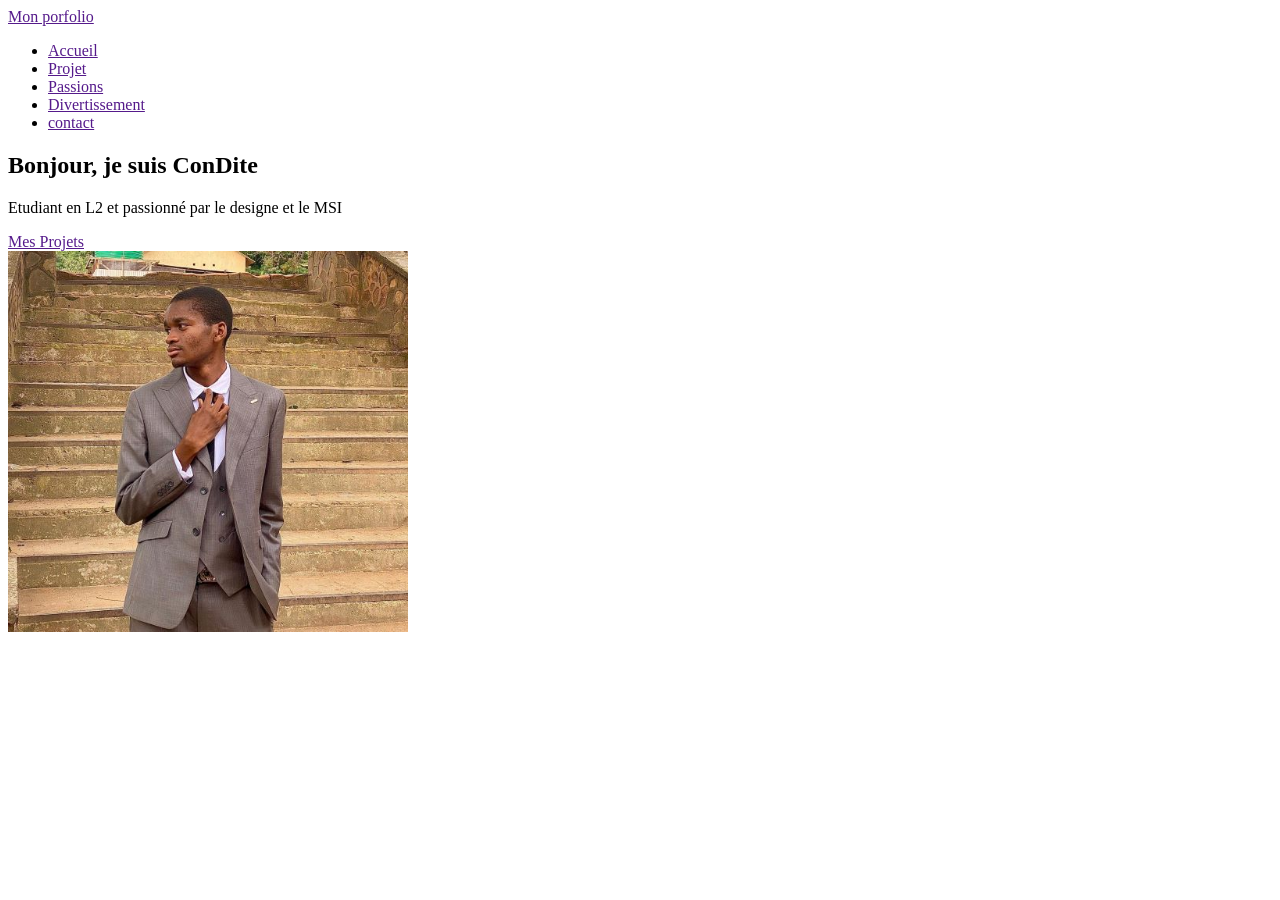
==== index.html @ 7ff7fdf4 "création du fichier et de la section hero" ====
<!DOCTYPE html>
<html lang="en">
<head>
    <meta charset="UTF-8">
    <meta name="viewport" content="width=device-width, initial-scale=1.0">
    <title>Document</title>
</head>
<body>
    <header>
        <div>
            <a href="">Mon porfolio</a>
        </div>
        <nav>
            <ul>
                <li><a href="">Accueil</a></li>
                <li><a href="">Projet</a></li>
                <li><a href="">Passions</a></li>
                <li><a href="">Divertissement</a></li>
                <li><a href="">contact</a></li>
            </ul>
        </nav>
    </header>
    <main>
        <section>
            <div>
                <h1>Bonjour, je suis ConDite</h1>
                <p>Etudiant en L2 et passionné par le designe et le MSI</p>
                <a href="">Mes Projets</a>  
            </div>
            <div>
                <img src="Image/condite_profil.jpg" alt="ConDite" width="400">
            </div>
       </section>
    </main>
    <footer></footer>
</body>
</html>
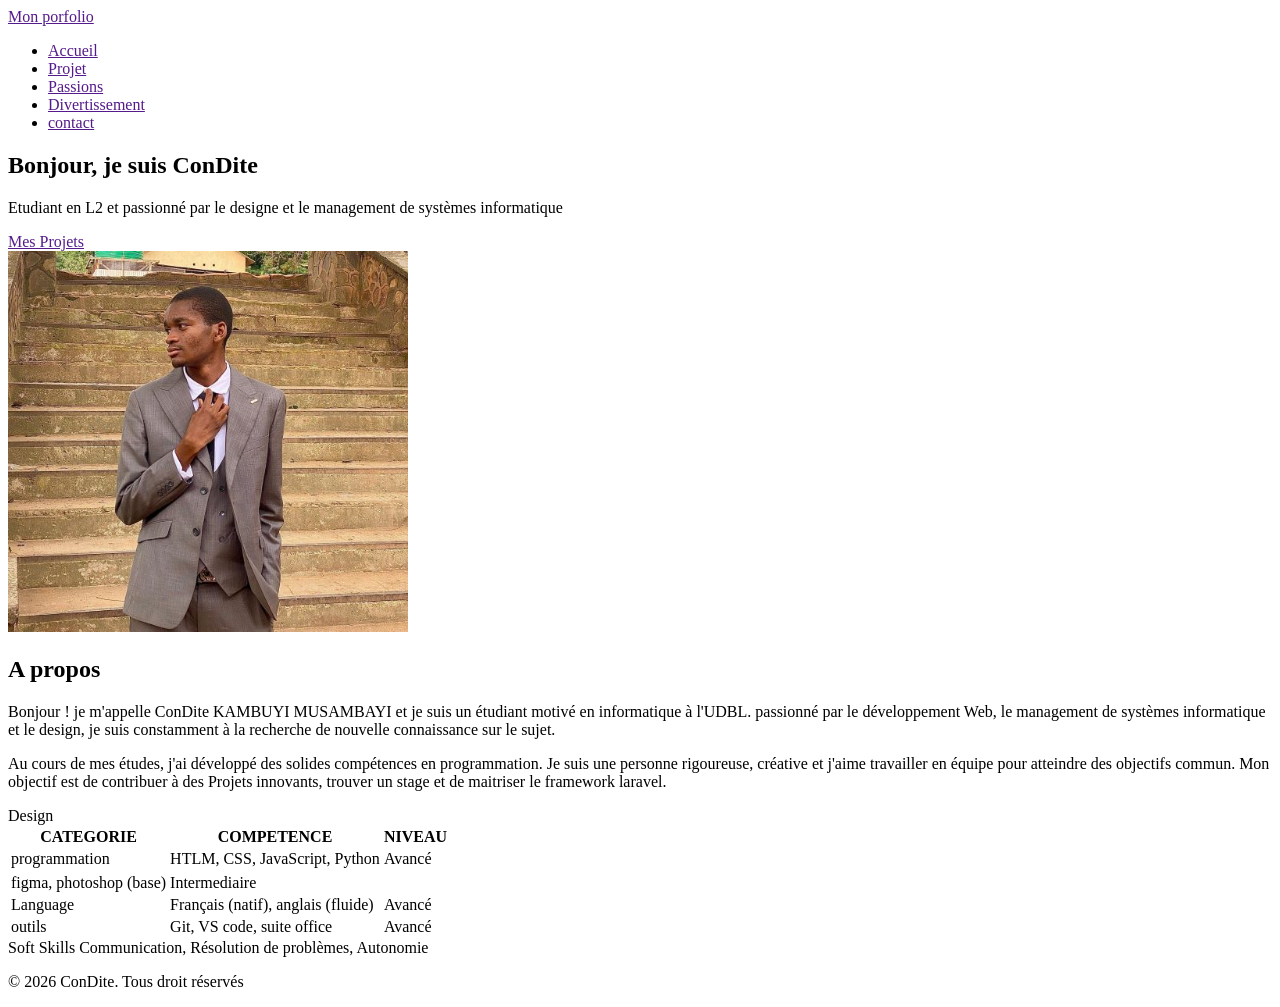
==== commit bfac8331: "création du header et de la section hero" ====
--- a/index.html
+++ b/index.html
@@ -24,14 +24,72 @@
         <section>
             <div>
                 <h1>Bonjour, je suis ConDite</h1>
-                <p>Etudiant en L2 et passionné par le designe et le MSI</p>
+                <p>Etudiant en L2 et passionné par le designe et le management de systèmes informatique</p>
                 <a href="">Mes Projets</a>  
             </div>
             <div>
                 <img src="Image/condite_profil.jpg" alt="ConDite" width="400">
             </div>
        </section>
+       <section>
+            <div>
+                <h2> A propos</h2>
+                <p>
+                    Bonjour ! je m'appelle ConDite KAMBUYI MUSAMBAYI et je suis un étudiant motivé en informatique à l'UDBL.
+                    passionné par le développement Web, le management de systèmes informatique et le design, je suis constamment
+                    à la recherche de nouvelle connaissance sur le sujet.
+                </p>
+                <P>
+                    Au cours de mes études, j'ai développé des solides compétences en programmation.
+                    Je suis une personne rigoureuse, créative et j'aime travailler en équipe pour atteindre des objectifs commun.
+                    Mon objectif est de contribuer à des Projets innovants, trouver un stage et de maitriser le framework laravel.
+                </P>
+            </div>
+       </section>
     </main>
-    <footer></footer>
+    <main>
+        <section>
+            <div>
+                <table>
+                    <tr>
+                        <th>CATEGORIE</th>
+                        <th>COMPETENCE</th>
+                        <th>NIVEAU</th>
+                    </tr>
+                    <td>programmation
+                        <td>HTLM, CSS, JavaScript, Python</td>
+                        <td>Avancé</td>
+                    </td>
+                    <tr>Design</tr>
+                        <td>figma, photoshop (base)</td>
+                        <td>Intermediaire</td>
+                    </td>
+                    <tr>
+                        <td>Language</td>
+                        <td>Français (natif), anglais (fluide)</td>
+                        <td>Avancé</td>
+                    </tr>
+                    <tr>
+                        <td>outils</td>
+                        <td>Git, VS code, suite office</td>
+                        <td>Avancé</td>
+                    </tr>
+                </table>
+            </div>
+        </section>
+    </main>
+    <main>
+        <section>
+            <div>
+                <tr>Soft Skills</tr>
+                <tr>Communication, Résolution de problèmes, Autonomie</tr>
+            </div>
+        </section>
+    </main>
+    <footer>
+        <div>
+            <p>© 2026 ConDite. Tous droit réservés</p>
+        </div>
+    </footer>
 </body>
 </html>
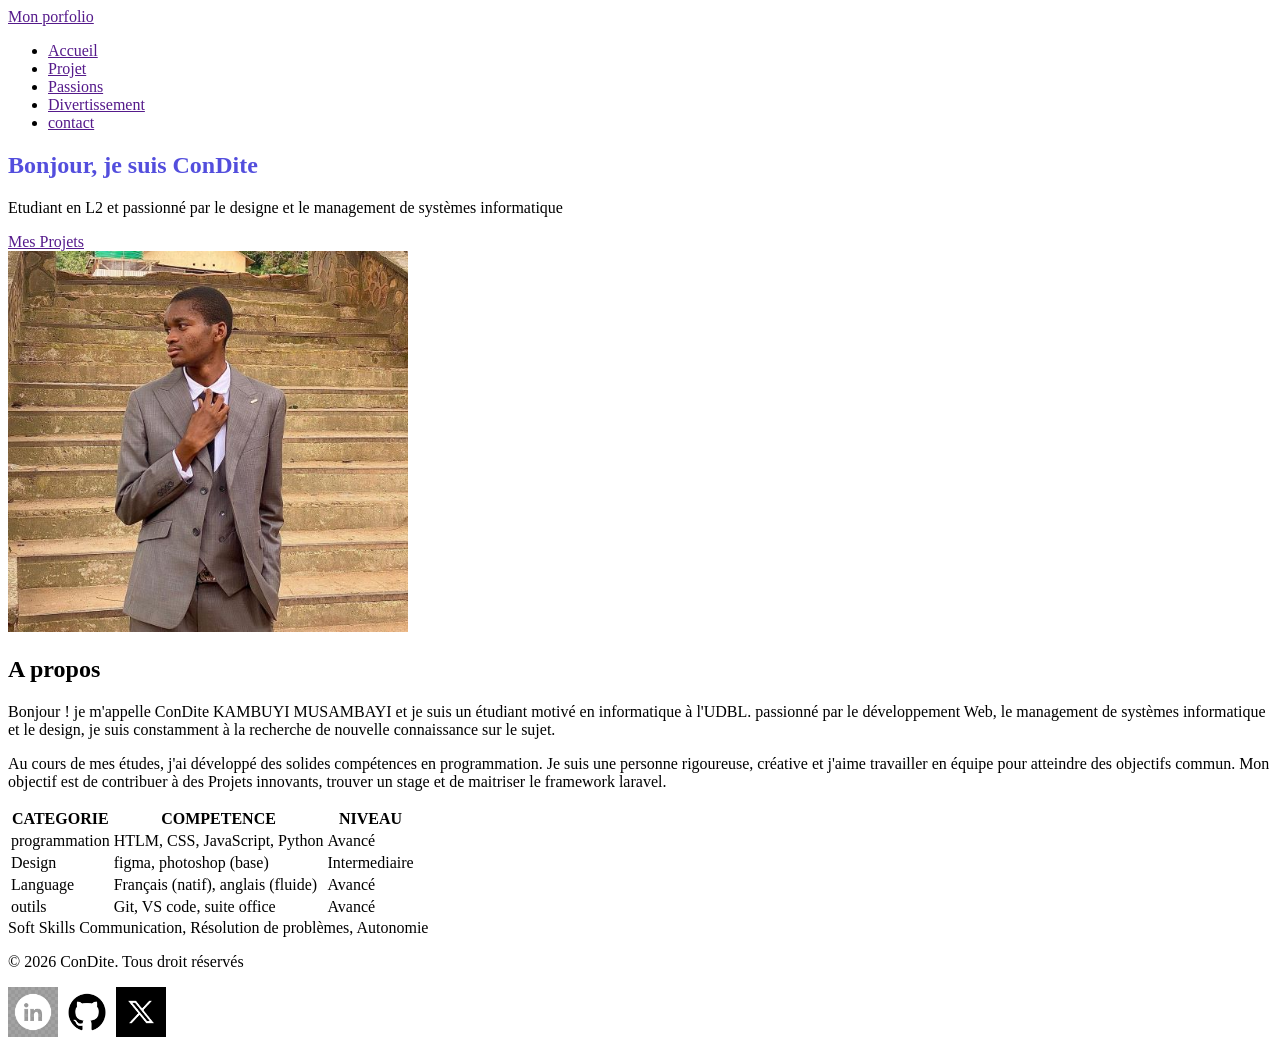
==== commit b446e293: "finir la maquette et initialiser le fichier de style CSS" ====
--- a/index.html
+++ b/index.html
@@ -3,12 +3,13 @@
 <head>
     <meta charset="UTF-8">
     <meta name="viewport" content="width=device-width, initial-scale=1.0">
-    <title>Document</title>
+    <title>Mon porfolio</title>
+    <link rel="stylesheet" href="CSS/style.css">
 </head>
 <body>
     <header>
         <div>
-            <a href="">Mon porfolio</a>
+            <a href="">Mon porfolio</a>    
         </div>
         <nav>
             <ul>
@@ -32,7 +33,6 @@
             </div>
        </section>
        <section>
-            <div>
                 <h2> A propos</h2>
                 <p>
                     Bonjour ! je m'appelle ConDite KAMBUYI MUSAMBAYI et je suis un étudiant motivé en informatique à l'UDBL.
@@ -44,12 +44,8 @@
                     Je suis une personne rigoureuse, créative et j'aime travailler en équipe pour atteindre des objectifs commun.
                     Mon objectif est de contribuer à des Projets innovants, trouver un stage et de maitriser le framework laravel.
                 </P>
-            </div>
        </section>
-    </main>
-    <main>
         <section>
-            <div>
                 <table>
                     <tr>
                         <th>CATEGORIE</th>
@@ -60,10 +56,11 @@
                         <td>HTLM, CSS, JavaScript, Python</td>
                         <td>Avancé</td>
                     </td>
-                    <tr>Design</tr>
+                    <tr>
+                        <td>Design</td>
                         <td>figma, photoshop (base)</td>
                         <td>Intermediaire</td>
-                    </td>
+                    </tr>
                     <tr>
                         <td>Language</td>
                         <td>Français (natif), anglais (fluide)</td>
@@ -75,21 +72,19 @@
                         <td>Avancé</td>
                     </tr>
                 </table>
-            </div>
         </section>
-    </main>
-    <main>
         <section>
-            <div>
                 <tr>Soft Skills</tr>
                 <tr>Communication, Résolution de problèmes, Autonomie</tr>
-            </div>
         </section>
     </main>
     <footer>
-        <div>
             <p>© 2026 ConDite. Tous droit réservés</p>
-        </div>
+            <nav>
+                <a href=""><img src="Image/fb505b5450d59196c788d7a6405068bf.jpg" alt="" height="50" width="50"></a>
+                <a href=""><img src="Image/66713a96b9b21dffd3a85a5d748a3171.jpg" alt="" height="50" width="50"></a>
+                <a href=""><img src="Image/b268838fe5a0c0ca504c2fc103843ae3.jpg" alt="" height="50" width="50"></a>
+            </nav>
     </footer>
 </body>
 </html>
--- a/CSS/style.css
+++ b/CSS/style.css
@@ -0,0 +1,12 @@
+:root{
+    --violet-doux: #6c63ff;
+    --violet-fonce: #534edd;
+    --orange-vif: #ffa726;
+    --gris-tres-fonce: #333;
+    --gris-fonce: #666;
+    --gris-tres-clair: #f8f8f8;
+    --gris-clair: #eee;
+}
+h1{
+    color: var(--violet-fonce);
+}
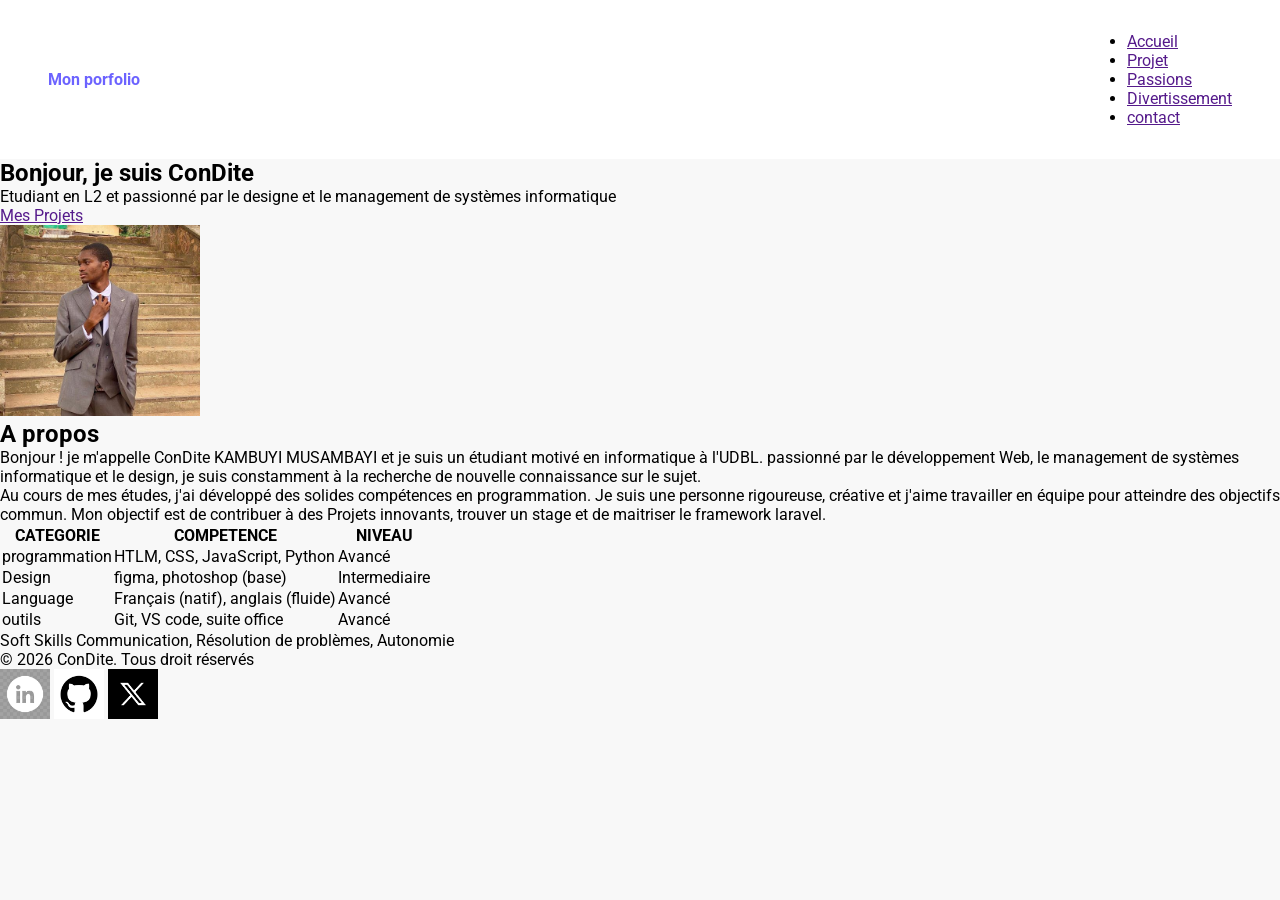
==== commit 27b6740a: "stylisation du header" ====
--- a/index.html
+++ b/index.html
@@ -5,6 +5,9 @@
     <meta name="viewport" content="width=device-width, initial-scale=1.0">
     <title>Mon porfolio</title>
     <link rel="stylesheet" href="CSS/style.css">
+    <link rel="preconnect" href="https://fonts.googleapis.com">
+    <link rel="preconnect" href="https://fonts.gstatic.com" crossorigin>
+    <link href="https://fonts.googleapis.com/css2?family=Roboto:ital,wght@0,100..900;1,100..900&display=swap" rel="stylesheet">
 </head>
 <body>
     <header>
@@ -29,7 +32,7 @@
                 <a href="">Mes Projets</a>  
             </div>
             <div>
-                <img src="Image/condite_profil.jpg" alt="ConDite" width="400">
+                <img src="Image/condite_profil.jpg" alt="ConDite" width="200">
             </div>
        </section>
        <section>
--- a/CSS/style.css
+++ b/CSS/style.css
@@ -7,6 +7,30 @@
     --gris-tres-clair: #f8f8f8;
     --gris-clair: #eee;
 }
-h1{
-    color: var(--violet-fonce);
+*{
+    margin: 0;
+    padding: 0;
+    box-sizing: border-box;
+}
+
+body{
+    background-color: var(--gris-tres-clair);
+    font-family: roboto, sans-serif;
+}
+header{
+    background-color: white;
+    box-shadow: 2px 6px 10px rgba(0,0,0,0,05);
+    position: sticky;
+    top: 0;
+    z-index: 100;
+    display: flex;
+    justify-content: space-between;
+    align-items: center;
+    padding: 2rem 3rem;
+}
+
+header div a {
+    text-decoration: none;
+    font-weight: bold;
+    color: var(--violet-doux);
 }
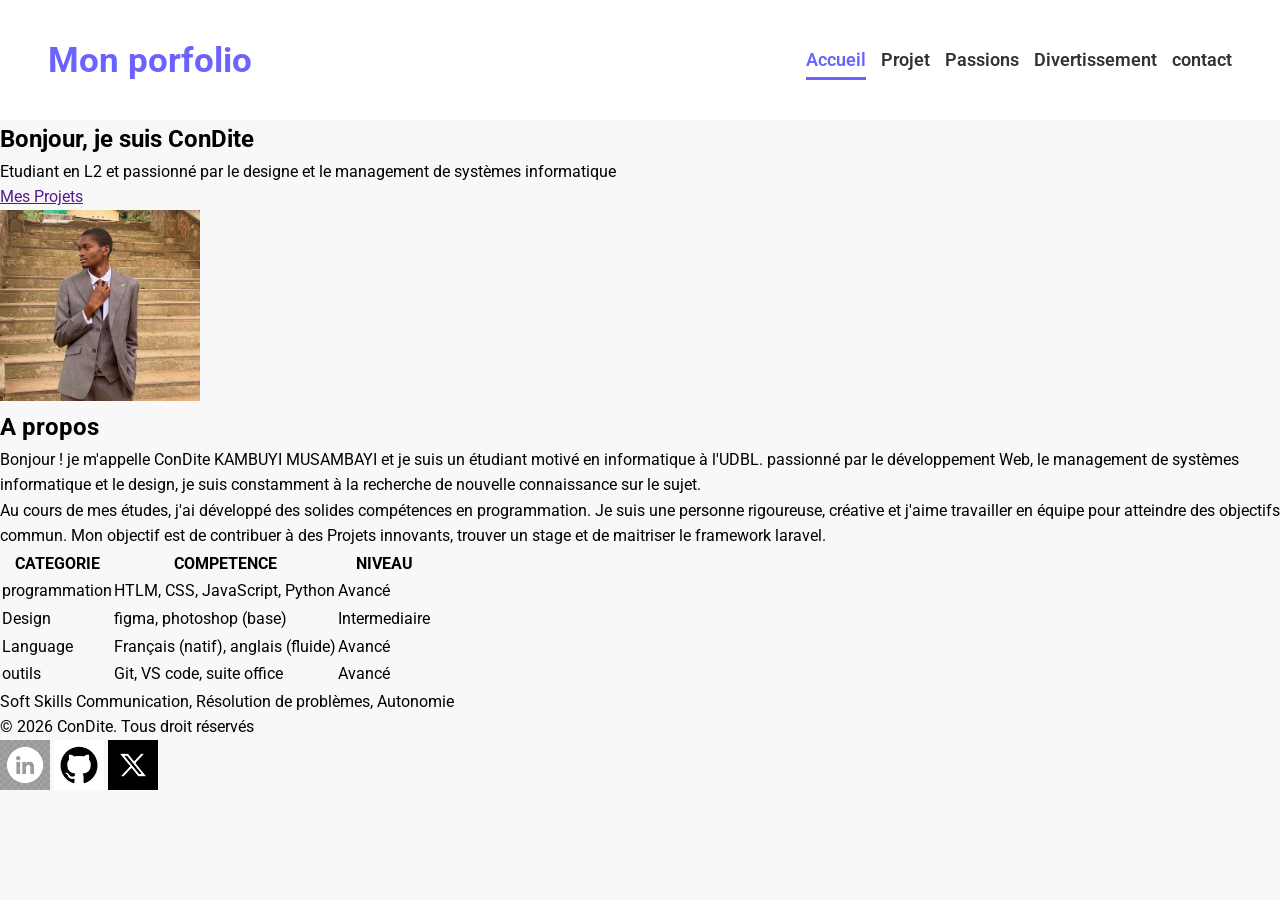
==== commit 347e2d7b: "stylisation du menu et création des autres pages" ====
--- a/index.html
+++ b/index.html
@@ -16,11 +16,11 @@
         </div>
         <nav>
             <ul>
-                <li><a href="">Accueil</a></li>
-                <li><a href="">Projet</a></li>
-                <li><a href="">Passions</a></li>
-                <li><a href="">Divertissement</a></li>
-                <li><a href="">contact</a></li>
+                <li><a href="index.html" class="active">Accueil</a></li>
+                <li><a href="projet.html">Projet</a></li>
+                <li><a href="passions.html">Passions</a></li>
+                <li><a href="divertissement.html">Divertissement</a></li>
+                <li><a href="contact.html">contact</a></li>
             </ul>
         </nav>
     </header>
--- a/CSS/style.css
+++ b/CSS/style.css
@@ -7,6 +7,7 @@
     --gris-tres-clair: #f8f8f8;
     --gris-clair: #eee;
 }
+
 *{
     margin: 0;
     padding: 0;
@@ -16,7 +17,9 @@
 body{
     background-color: var(--gris-tres-clair);
     font-family: roboto, sans-serif;
+    line-height: 1.6;
 }
+
 header{
     background-color: white;
     box-shadow: 2px 6px 10px rgba(0,0,0,0,05);
@@ -31,6 +34,52 @@
 
 header div a {
     text-decoration: none;
+    font-size: 2.2rem;
     font-weight: bold;
     color: var(--violet-doux);
+}
+
+ul li {
+    list-style: none;
+    margin-left: 15px;
+}
+
+ul {
+    display: flex;
+}
+
+ul li a {
+    text-decoration: none;
+    color: var(--gris-tres-fonce);
+    font-weight: 600;
+    font-size: 1.1rem;
+    position: relative;
+    padding: 10px 0;
+}
+
+ul li a:hover {
+    color: var(--violet-doux);
+} 
+
+ul li a::after{
+    content: '';
+    position: absolute;
+    left: 0;
+    bottom: 0;
+    height: 3PX;
+    width: 0;
+    background-color: var(--violet-doux);
+    transition: width 0.3s ease;
+}
+
+ul li a:hover::after {
+    width: 100%;
+}
+
+a.active {
+    color: var(--violet-doux);
+}
+
+a.active::after{
+    width: 100%;
 }
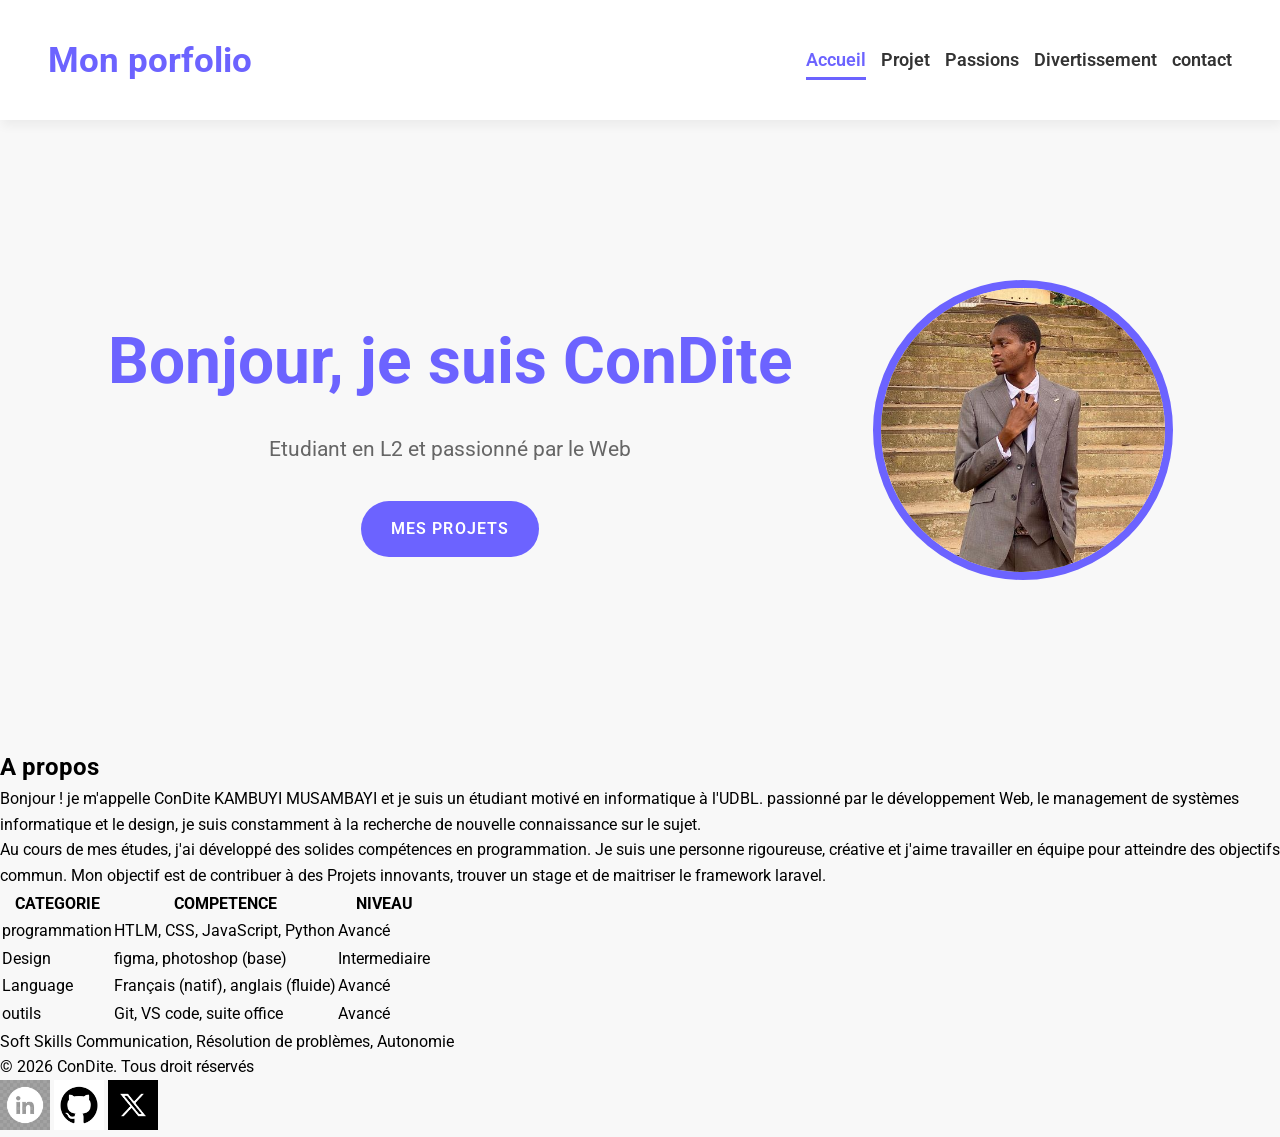
==== commit 030e7950: "stylisation de la section hero" ====
--- a/index.html
+++ b/index.html
@@ -25,14 +25,14 @@
         </nav>
     </header>
     <main>
-        <section>
+        <section class="hero">
             <div>
                 <h1>Bonjour, je suis ConDite</h1>
-                <p>Etudiant en L2 et passionné par le designe et le management de systèmes informatique</p>
-                <a href="">Mes Projets</a>  
+                <p>Etudiant en L2 et passionné par le Web</p>
+                <a href="projet.html">Mes Projets</a>  
             </div>
             <div>
-                <img src="Image/condite_profil.jpg" alt="ConDite" width="200">
+                <img src="Image/condite_profil.jpg" alt="ConDite">
             </div>
        </section>
        <section>
--- a/CSS/style.css
+++ b/CSS/style.css
@@ -22,7 +22,7 @@
 
 header{
     background-color: white;
-    box-shadow: 2px 6px 10px rgba(0,0,0,0,05);
+    box-shadow: 2px 6px 10px rgba(0,0,0,0.05);
     position: sticky;
     top: 0;
     z-index: 100;
@@ -82,4 +82,52 @@
 
 a.active::after{
     width: 100%;
+}
+
+.hero {
+    display: flex;
+    justify-content: center;
+    align-items: center;
+    gap: 5rem;
+    text-align: center;
+    margin: 10rem 2rem;
+}
+
+.hero img {
+    width: 300px;
+    height: 300px;
+    object-fit: cover;
+    border-radius: 50%;
+    border: 8px solid var(--violet-doux);
+}
+.hero h1{
+    color: var(--violet-doux);
+    font-size: 4rem;
+    font-weight: 700;
+    margin-bottom: 1.2rem;
+}
+
+.hero p {
+color: var(--gris-fonce);
+font-size: 1.3rem;
+margin-bottom: 1.2rem;
+}
+
+.hero a {
+    text-decoration: none;
+    display: inline-block;
+    background-color: var(--violet-doux);
+    color: white;
+    padding: 15px 30px;
+    border-radius: 50px;
+    text-transform: uppercase;
+    letter-spacing: 1.1px;
+    font-weight: 600;
+    margin-top: 1rem;
+    transition: background-color 0.3s ease;
+}
+
+.hero a:hover {
+    background-color: var(--violet-fonce);
+    transform: translate(-3px);
 }
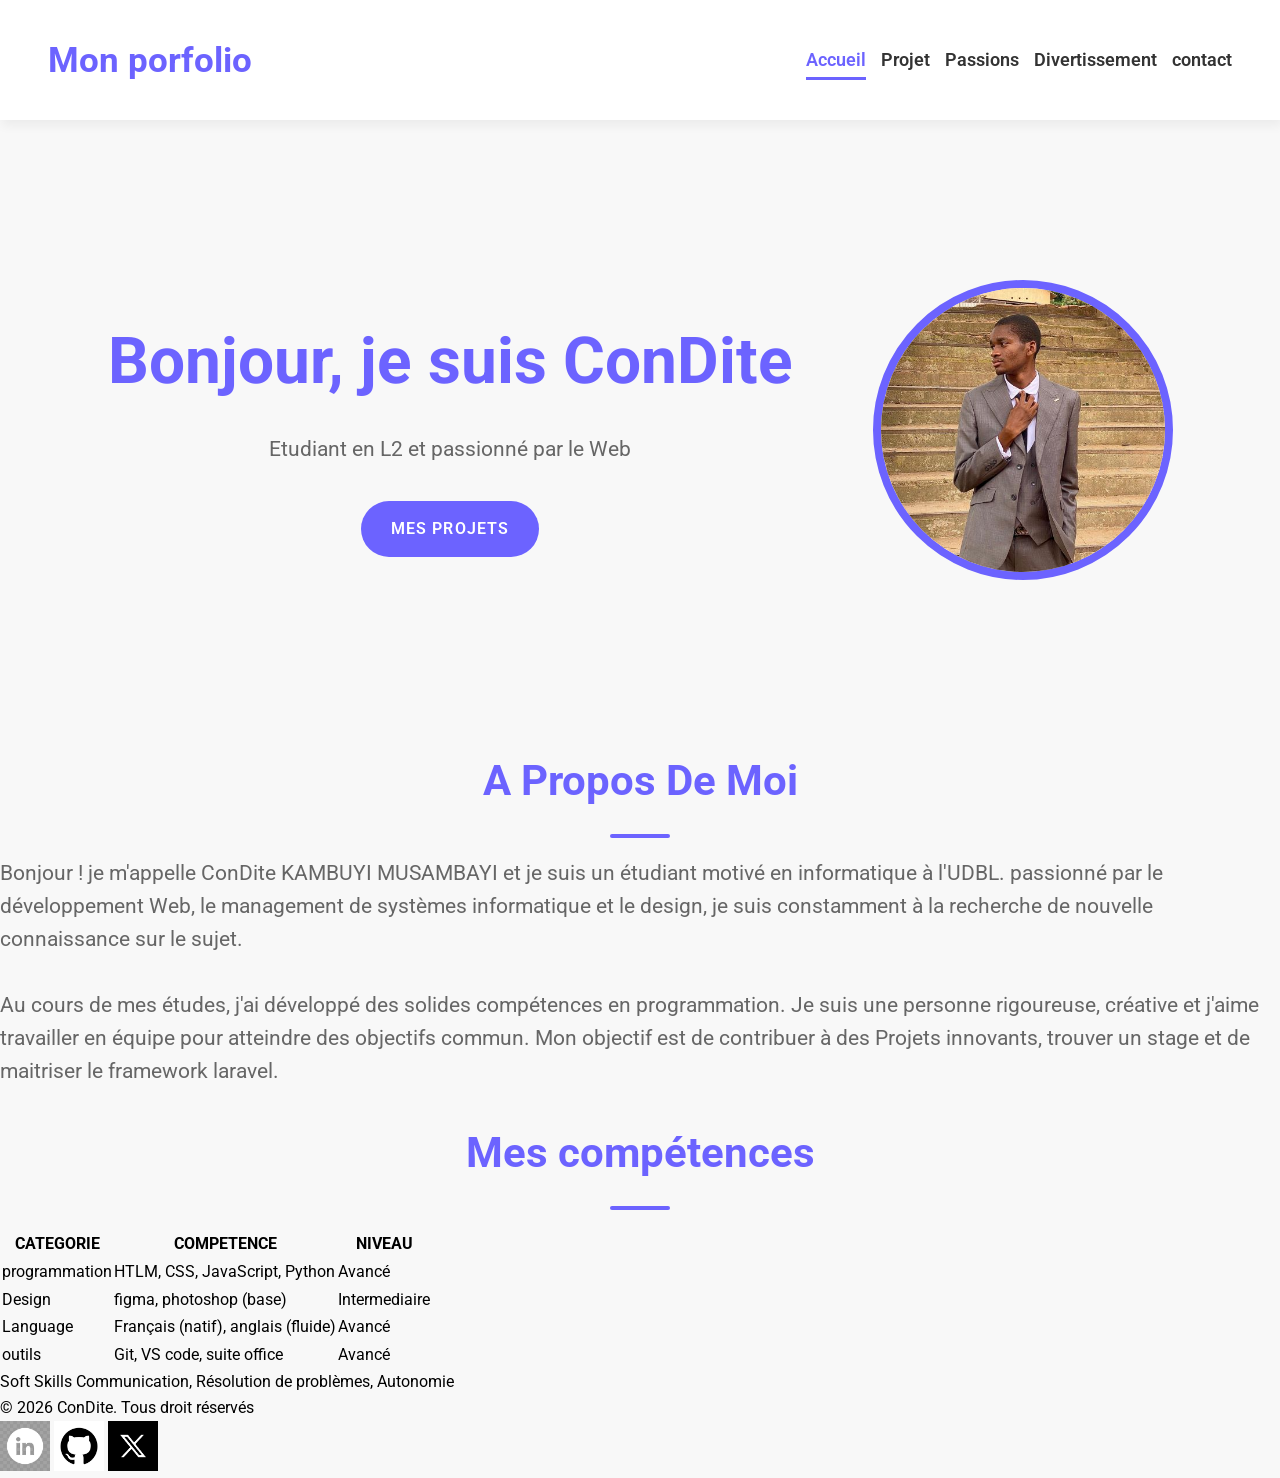
==== commit 15adc20c: "stilisation de la section apropos" ====
--- a/index.html
+++ b/index.html
@@ -36,7 +36,7 @@
             </div>
        </section>
        <section>
-                <h2> A propos</h2>
+                <h2> A Propos De Moi</h2>
                 <p>
                     Bonjour ! je m'appelle ConDite KAMBUYI MUSAMBAYI et je suis un étudiant motivé en informatique à l'UDBL.
                     passionné par le développement Web, le management de systèmes informatique et le design, je suis constamment
@@ -49,32 +49,33 @@
                 </P>
        </section>
         <section>
-                <table>
-                    <tr>
-                        <th>CATEGORIE</th>
-                        <th>COMPETENCE</th>
-                        <th>NIVEAU</th>
-                    </tr>
-                    <td>programmation
-                        <td>HTLM, CSS, JavaScript, Python</td>
-                        <td>Avancé</td>
-                    </td>
-                    <tr>
-                        <td>Design</td>
-                        <td>figma, photoshop (base)</td>
-                        <td>Intermediaire</td>
-                    </tr>
-                    <tr>
-                        <td>Language</td>
-                        <td>Français (natif), anglais (fluide)</td>
-                        <td>Avancé</td>
-                    </tr>
-                    <tr>
-                        <td>outils</td>
-                        <td>Git, VS code, suite office</td>
-                        <td>Avancé</td>
-                    </tr>
-                </table>
+            <h2>Mes compétences</h2>
+            <table>
+                <tr>
+                    <th>CATEGORIE</th>
+                    <th>COMPETENCE</th>
+                    <th>NIVEAU</th>
+                </tr>
+                <td>programmation
+                    <td>HTLM, CSS, JavaScript, Python</td>
+                    <td>Avancé</td>
+                </td>
+                <tr>
+                    <td>Design</td>
+                    <td>figma, photoshop (base)</td>
+                    <td>Intermediaire</td>
+                </tr>
+                <tr>
+                    <td>Language</td>
+                    <td>Français (natif), anglais (fluide)</td>
+                    <td>Avancé</td>
+                </tr>
+                <tr>
+                    <td>outils</td>
+                    <td>Git, VS code, suite office</td>
+                    <td>Avancé</td>
+                </tr>
+            </table>
         </section>
         <section>
                 <tr>Soft Skills</tr>
--- a/CSS/style.css
+++ b/CSS/style.css
@@ -130,4 +130,33 @@
 .hero a:hover {
     background-color: var(--violet-fonce);
     transform: translate(-3px);
+}
+.apropos {
+    width: 800px;
+    margin: 6rem auto;
+    text-align: center; 
+}
+
+section h2{
+    color: var(--violet-doux);
+    font-size: 2.6rem;
+    font-weight: 700;
+    margin-bottom: 1.2rem;
+    text-align: center;
+}
+
+section h2::after {
+    content: '';
+    display: block;
+    width: 60px;
+    height: 4px;
+    background-color: var(--violet-doux);
+    margin: 1.2rem auto;
+    border-radius: 2px;
+}
+
+section p{
+    margin-bottom: 2rem;
+    color: var(--gris-fonce);
+    font-size: 1.3rem;
 }
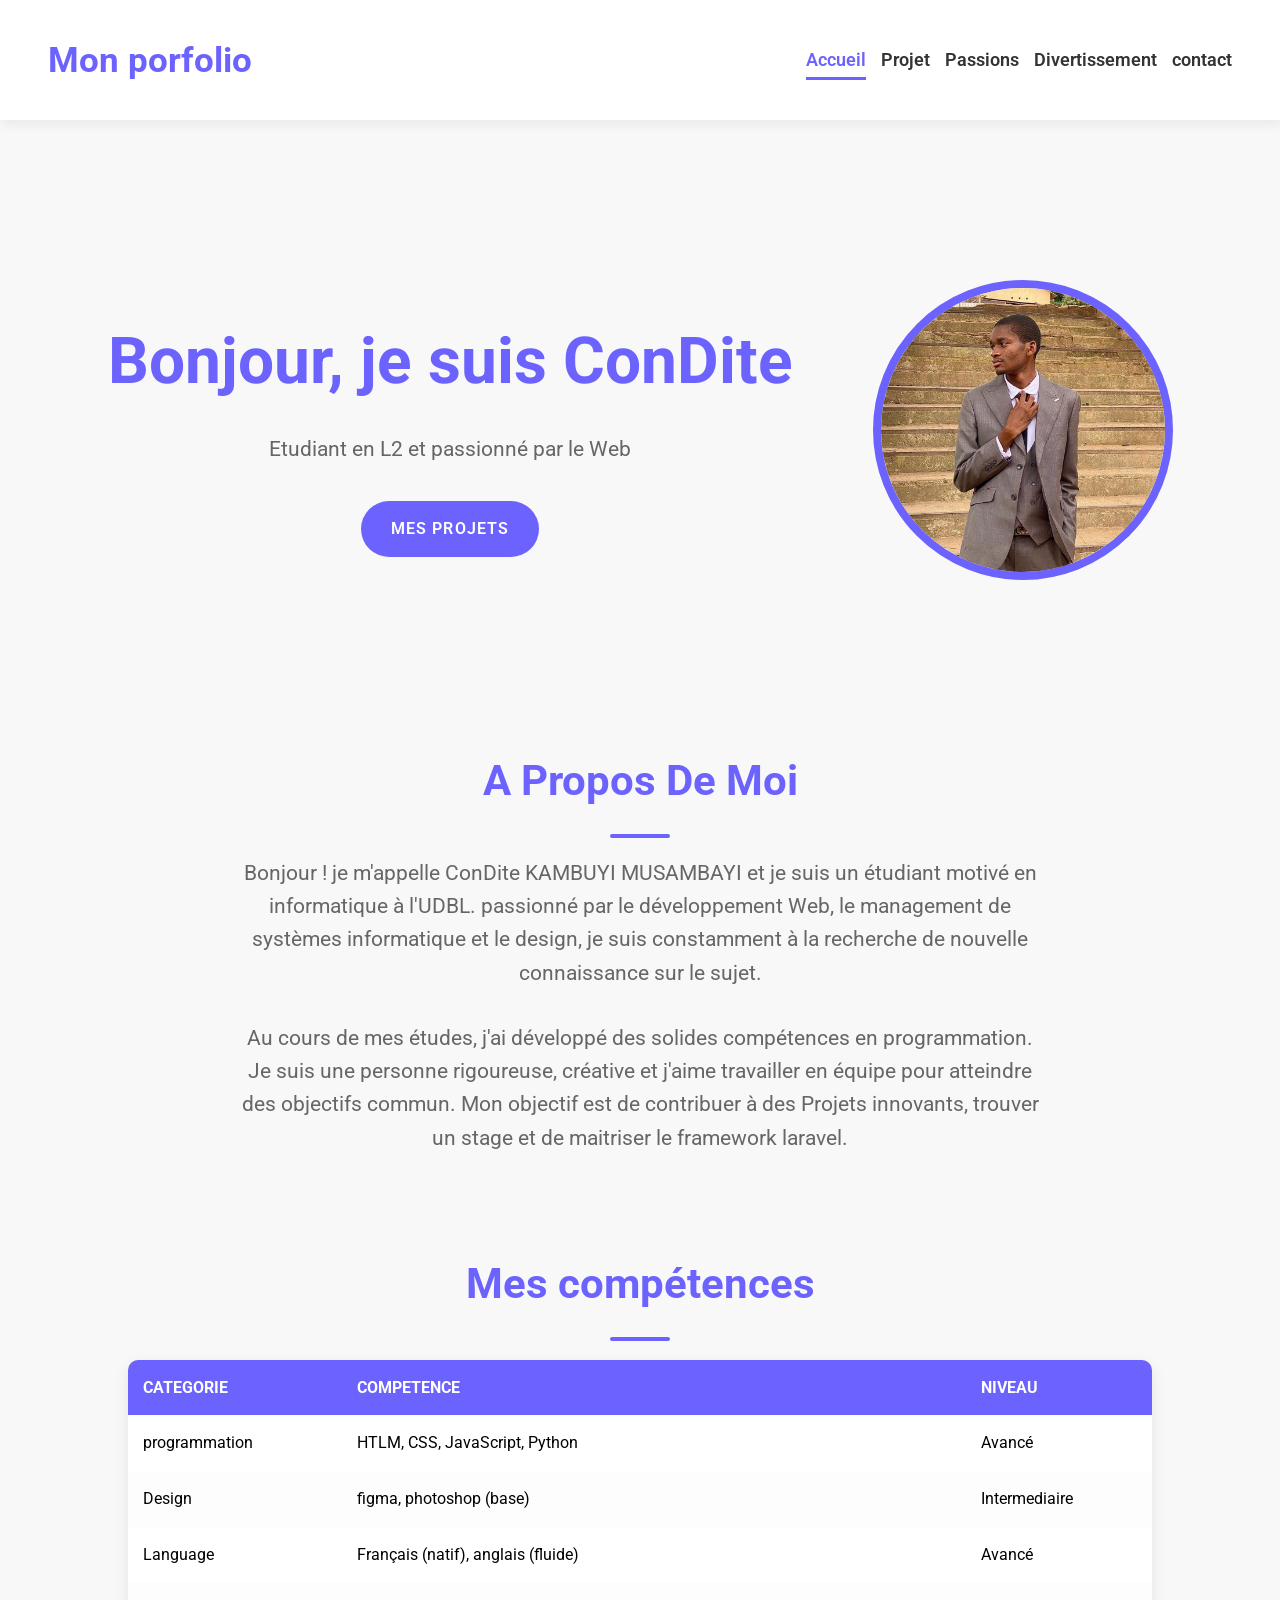
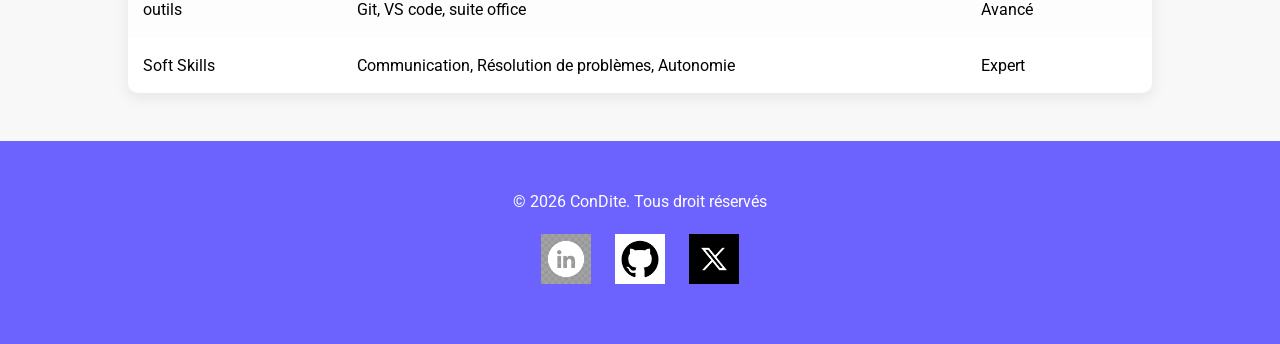
==== commit dfbb4404: "stylisation de la section mes compétences et du footer" ====
--- a/index.html
+++ b/index.html
@@ -35,7 +35,7 @@
                 <img src="Image/condite_profil.jpg" alt="ConDite">
             </div>
        </section>
-       <section>
+       <section class="apropos">
                 <h2> A Propos De Moi</h2>
                 <p>
                     Bonjour ! je m'appelle ConDite KAMBUYI MUSAMBAYI et je suis un étudiant motivé en informatique à l'UDBL.
@@ -48,47 +48,52 @@
                     Mon objectif est de contribuer à des Projets innovants, trouver un stage et de maitriser le framework laravel.
                 </P>
        </section>
-        <section>
+        <section class="competences">
             <h2>Mes compétences</h2>
             <table>
-                <tr>
-                    <th>CATEGORIE</th>
-                    <th>COMPETENCE</th>
-                    <th>NIVEAU</th>
-                </tr>
-                <td>programmation
-                    <td>HTLM, CSS, JavaScript, Python</td>
-                    <td>Avancé</td>
-                </td>
-                <tr>
-                    <td>Design</td>
-                    <td>figma, photoshop (base)</td>
-                    <td>Intermediaire</td>
-                </tr>
-                <tr>
-                    <td>Language</td>
-                    <td>Français (natif), anglais (fluide)</td>
-                    <td>Avancé</td>
-                </tr>
-                <tr>
-                    <td>outils</td>
-                    <td>Git, VS code, suite office</td>
-                    <td>Avancé</td>
-                </tr>
+                <thead>
+                    <tr>
+                        <th>CATEGORIE</th>
+                        <th>COMPETENCE</th>
+                        <th>NIVEAU</th>
+                    </tr>
+                </thead>
+                <tbody>
+                    <td>programmation
+                        <td>HTLM, CSS, JavaScript, Python</td>
+                        <td>Avancé</td>
+                    </td>
+                    <tr>
+                        <td>Design</td>
+                        <td>figma, photoshop (base)</td>
+                        <td>Intermediaire</td>
+                    </tr>
+                    <tr>
+                        <td>Language</td>
+                        <td>Français (natif), anglais (fluide)</td>
+                        <td>Avancé</td>
+                    </tr>
+                    <tr>
+                        <td>outils</td>
+                        <td>Git, VS code, suite office</td>
+                        <td>Avancé</td>
+                    </tr>
+                    <tr>
+                        <td>Soft Skills</td>
+                        <td>Communication, Résolution de problèmes, Autonomie</td>
+                        <td>Expert</td>
+                    </tr>
+                </tbody>
             </table>
-        </section>
-        <section>
-                <tr>Soft Skills</tr>
-                <tr>Communication, Résolution de problèmes, Autonomie</tr>
         </section>
     </main>
     <footer>
             <p>© 2026 ConDite. Tous droit réservés</p>
-            <nav>
+            <div>
                 <a href=""><img src="Image/fb505b5450d59196c788d7a6405068bf.jpg" alt="" height="50" width="50"></a>
                 <a href=""><img src="Image/66713a96b9b21dffd3a85a5d748a3171.jpg" alt="" height="50" width="50"></a>
                 <a href=""><img src="Image/b268838fe5a0c0ca504c2fc103843ae3.jpg" alt="" height="50" width="50"></a>
-            </nav>
+            </div>
     </footer>
 </body>
 </html>
--- a/CSS/style.css
+++ b/CSS/style.css
@@ -159,4 +159,69 @@
     margin-bottom: 2rem;
     color: var(--gris-fonce);
     font-size: 1.3rem;
+}
+
+.competences table{
+    width: 80%;
+    margin: 0 auto;
+    border-collapse: collapse;
+    background-color: #fff;
+    box-shadow: 0 5px 15px rgba(0,0,0,0.08);
+    border-radius: 10px;
+    overflow: hidden;
+}
+
+.competences table th, .competences table td {
+    padding: 15px;
+}
+
+.competences table thead {
+    background-color: var(--violet-doux);
+    color: #fff;
+    text-transform: uppercase;
+}
+.competences table tbody td {
+    /*ajoute une bordure de 10px en bas de chaque cellule*/
+    border-bottom: var(--gris-clair);
+}
+
+.competences table tbody tr:nth-child(even) {
+    background-color: #fdfdfd;
+}
+
+.competences table tbody tr {
+    transition: background-color 0.3s ease;
+}
+
+.competences table tbody tr:hover {
+    background-color: #f0f0f0;
+}
+
+.competences table thead th {
+    text-align: left;
+}
+
+footer {
+    margin-top: 3rem;
+    background-color: var(--violet-doux);
+    padding: 3rem;
+    text-align: center;
+}
+
+footer p {
+    color: white;
+    margin-bottom: 1.2rem;
+}
+
+footer a {
+    display: inline-block;
+    font-size: 1.6rem;
+    color: white;
+    margin: 0 10px;
+    transition: color 0.3s ease, transform 0.2s ease;
+}
+
+footer a:hover {
+    color: var(--orange-vif);
+    transform: translate(-3px);
 }
